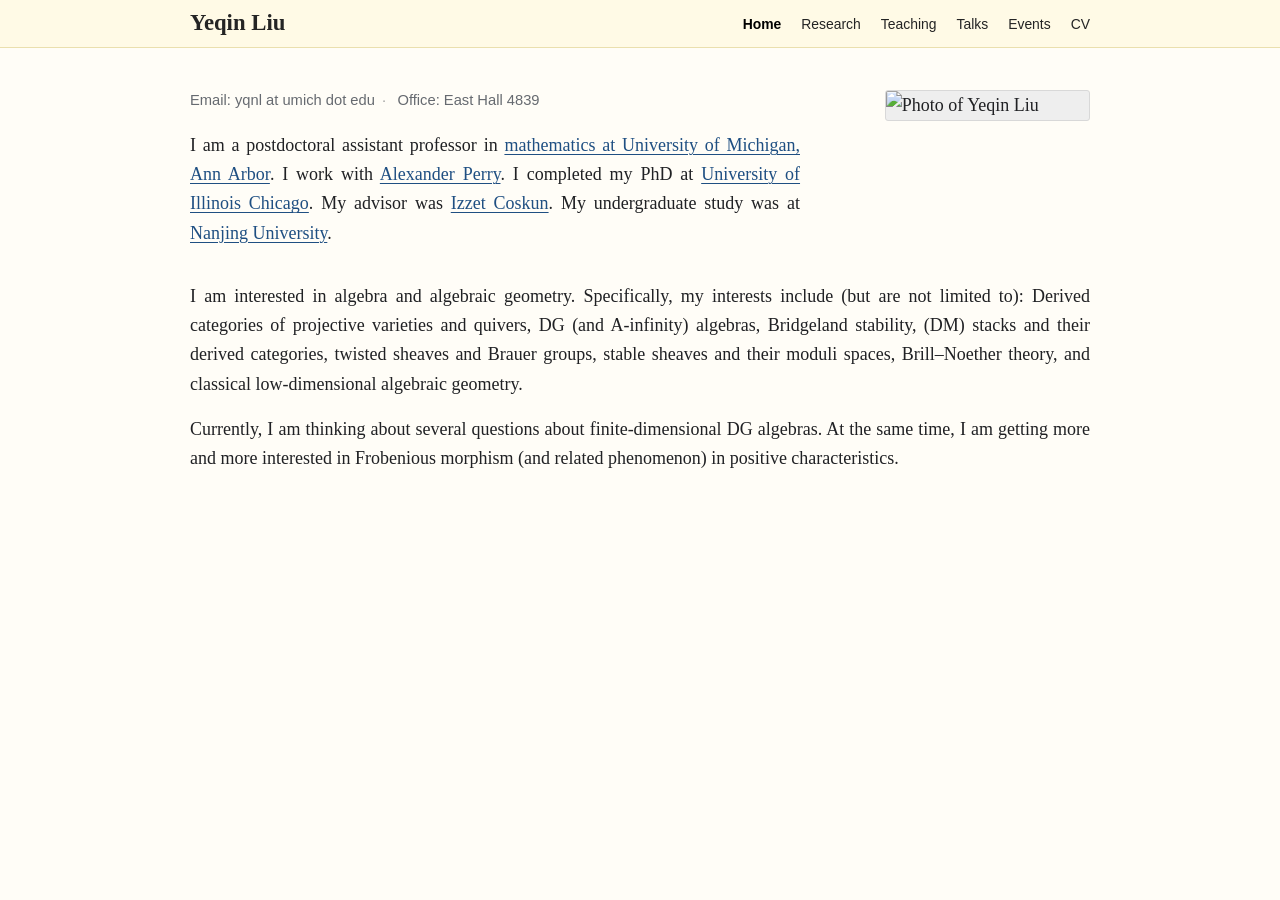
==== index.html @ 9d16bf1a "website Migration 1st draft" ====
<!doctype html>
<html lang="en">
<head>
  <meta charset="utf-8">
  <meta name="viewport" content="width=device-width, initial-scale=1">
  <meta name="description" content="Yeqin Liu — mathematics, algebraic geometry, derived categories, and DG algebras.">
  <title>Yeqin Liu</title>
  <link rel="stylesheet" href="assets/css/style.css">
</head>
<body>
<header class="site-header">
  <div class="header-inner">
    <a class="site-title" href="index.html">Yeqin Liu</a>
    <nav aria-label="Main navigation">
      <a href="index.html" aria-current="page">Home</a>
      <a href="research.html">Research</a>
      <a href="teaching.html">Teaching</a>
      <a href="talks.html">Talks</a>
      <a href="events.html">Events</a>
      <a href="files/cv.pdf">CV</a>
    </nav>
  </div>
</header>
<main>
  <section class="profile-top">
    <div class="profile-intro">
      <div class="contact">
        <span>Email: yqnl at umich dot edu</span><span class="sep">·</span>
        <span>Office: East Hall 4839</span>
      </div>
      <p>I am a postdoctoral assistant professor in <a href="https://lsa.umich.edu/math/">mathematics at University of Michigan, Ann Arbor</a>. I work with <a href="https://websites.umich.edu/~arper/">Alexander Perry</a>. I completed my PhD at <a href="https://mscs.uic.edu/">University of Illinois Chicago</a>. My advisor was <a href="https://homepages.math.uic.edu/~coskun/">Izzet Coskun</a>. My undergraduate study was at <a href="https://math.nju.edu.cn/">Nanjing University</a>.</p>
    </div>
    <div class="profile-photo-wrap">
      <img class="profile-photo" src="https://public.websites.umich.edu/~yqnl/files/photo.jpg" alt="Photo of Yeqin Liu">
    </div>
  </section>

  <section class="profile-lower">
    <p>I am interested in algebra and algebraic geometry. Specifically, my interests include (but are not limited to): Derived categories of projective varieties and quivers, DG (and A-infinity) algebras, Bridgeland stability, (DM) stacks and their derived categories, twisted sheaves and Brauer groups, stable sheaves and their moduli spaces, Brill–Noether theory, and classical low-dimensional algebraic geometry.</p>

    <p>Currently, I am thinking about several questions about finite-dimensional DG algebras. At the same time, I am getting more and more interested in Frobenious morphism (and related phenomenon) in positive characteristics.</p>
  </section>
</main>
</body>
</html>
---- assets/css/style.css ----
:root {
  --bg: #FFFDF7;
  --paper: #ffffff;
  --text: #202124;
  --muted: #666a70;
  --line: #dedede;
  --header-cream: #FFFAE6;
  --link: #1f4f82;
  --link-hover: #12395f;
  --max: 940px;
}

* { box-sizing: border-box; }
html { scroll-behavior: smooth; }
body {
  margin: 0;
  background: var(--bg);
  color: var(--text);
  font-family: Georgia, "Times New Roman", Times, serif;
  font-size: 18px;
  line-height: 1.62;
  -webkit-font-smoothing: antialiased;
}

a { color: var(--link); text-decoration-thickness: 1px; text-underline-offset: 0.14em; }
a:hover, a:focus { color: var(--link-hover); }

.site-header {
  position: sticky;
  top: 0;
  z-index: 1000;
  background: var(--header-cream);
  border-bottom: 1px solid #eadfae;
}
.header-inner {
  max-width: var(--max);
  margin: 0 auto;
  padding: .78rem 1.25rem .74rem;
  display: flex;
  align-items: center;
  justify-content: space-between;
  gap: 2rem;
}
.site-title {
  flex: 0 0 auto;
  color: #242424;
  font-family: Georgia, "Times New Roman", Times, serif;
  font-size: 1.42rem;
  font-weight: 600;
  line-height: 1;
  text-decoration: none;
  white-space: nowrap;
}
.site-title:hover, .site-title:focus { color: #000; }
nav {
  width: auto;
  display: flex;
  flex-wrap: wrap;
  justify-content: flex-end;
  column-gap: 1.25rem;
  row-gap: .45rem;
  font-family: -apple-system, BlinkMacSystemFont, "Segoe UI", sans-serif;
  font-size: .87rem;
}
nav a { text-decoration: none; color: #242424; }
nav a:hover, nav a:focus { color: #000; }
nav a[aria-current="page"] { color: #000; font-weight: 700; }

main {
  max-width: var(--max);
  margin: 0 auto;
  padding: 2.4rem 1.25rem 3.2rem;
}

h1, h2, h3 { line-height: 1.24; font-weight: 600; }
h1 { font-size: 2rem; margin: 0 0 1.2rem; }
h2 { font-size: 1.35rem; margin: 2.25rem 0 .8rem; border-bottom: 1px solid var(--line); padding-bottom: .28rem; }
h3 { font-size: 1.08rem; margin: 1.5rem 0 .35rem; }
p { margin: 0 0 1rem; }
main p {
  text-align: justify;
  text-justify: inter-word;
  hyphens: auto;
}

.profile-top {
  display: grid;
  grid-template-columns: minmax(0, 610px) 205px;
  gap: clamp(2.5rem, 8vw, 5.3rem);
  align-items: start;
}
.profile-intro { min-width: 0; }
.profile-photo-wrap {
  display: flex;
  justify-content: flex-end;
  padding-top: .2rem;
}
.profile-photo {
  display: block;
  width: 100%;
  max-width: 205px;
  height: auto;
  border-radius: 3px;
  border: 1px solid #d8d8d8;
  background: #eee;
}
.profile-lower {
  margin-top: 1.15rem;
}
.contact {
  margin: .15rem 0 1.15rem;
  text-align: left;
  color: var(--muted);
  font-family: -apple-system, BlinkMacSystemFont, "Segoe UI", sans-serif;
  font-size: .92rem;
}
.contact span { white-space: nowrap; }
.sep { margin: 0 .45rem; color: #a2a2a2; }

ol.entries, ul.entries { padding-left: 1.45rem; }
.entries li { margin: 0 0 1rem; padding-left: .15rem; }
.entry-title { font-weight: 600; }
.entry-meta, .coauthors { color: var(--muted); font-size: .94em; }
.entry-meta { margin-top: .1rem; }
.coauthors { margin-top: .08rem; }

.compact-list li { margin-bottom: .45rem; }
.note { color: var(--muted); font-size: .92rem; }

@media (max-width: 720px) {
  body { font-size: 17px; }
  .header-inner {
    padding-top: .72rem;
    padding-bottom: .7rem;
    gap: 1rem;
  }
  .site-title { font-size: 1.24rem; }
  nav { column-gap: .9rem; row-gap: .45rem; font-size: .82rem; }
  .profile-top { grid-template-columns: 1fr; gap: 1.4rem; }
  .profile-photo-wrap { justify-content: flex-start; padding-top: 0; }
  .profile-photo { width: min(190px, 62vw); }
  .profile-lower { margin-top: .4rem; }
  main { padding-top: 1.75rem; }
}

@media print {
  body { background: #fff; font-size: 11pt; }
  .site-header { display: none; }
  main { max-width: none; padding: 0; }
  a { color: #000; text-decoration: none; }
}
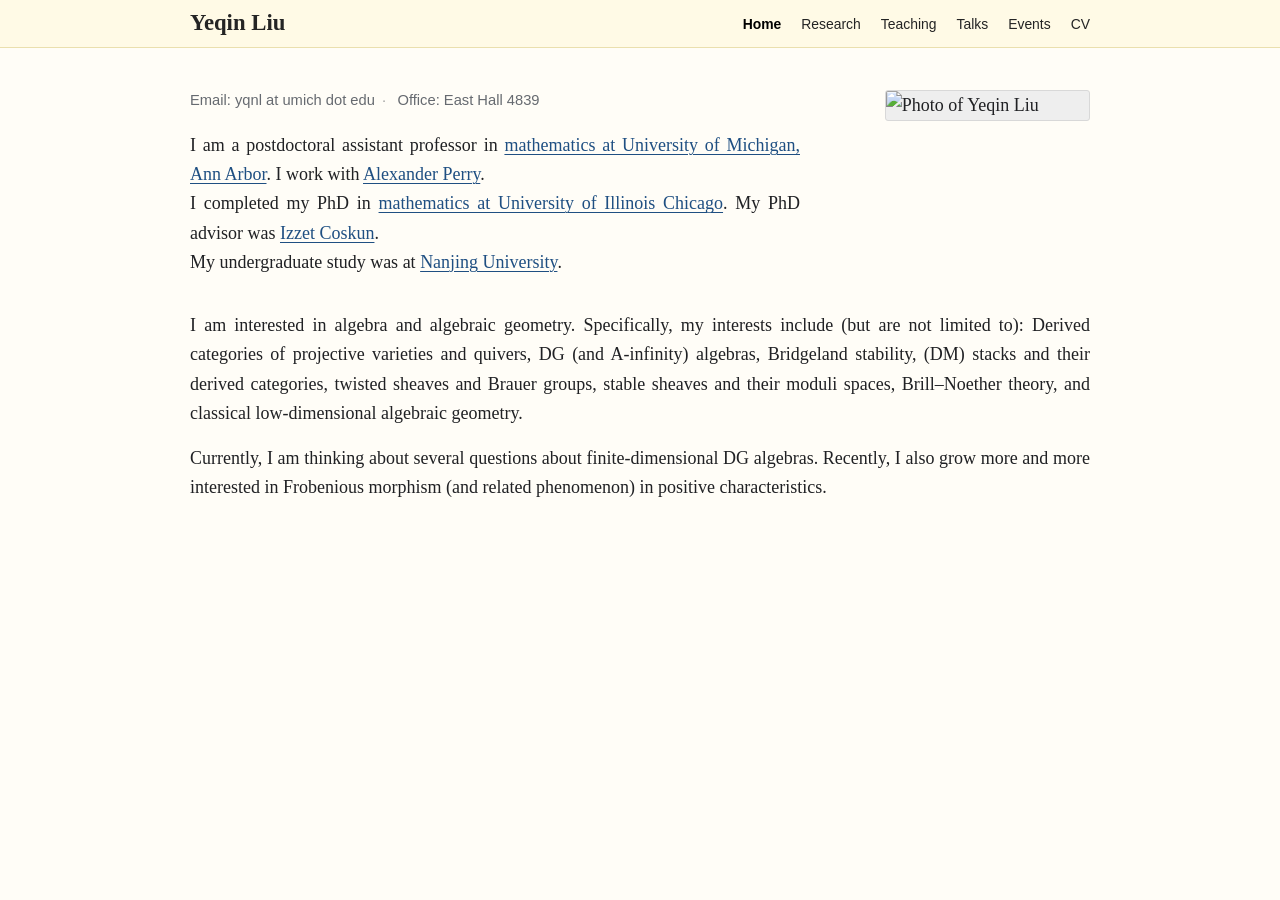
==== commit 7664009f: "Add files via upload" ====
--- a/index.html
+++ b/index.html
@@ -28,7 +28,11 @@
         <span>Email: yqnl at umich dot edu</span><span class="sep">·</span>
         <span>Office: East Hall 4839</span>
       </div>
-      <p>I am a postdoctoral assistant professor in <a href="https://lsa.umich.edu/math/">mathematics at University of Michigan, Ann Arbor</a>. I work with <a href="https://websites.umich.edu/~arper/">Alexander Perry</a>. I completed my PhD at <a href="https://mscs.uic.edu/">University of Illinois Chicago</a>. My advisor was <a href="https://homepages.math.uic.edu/~coskun/">Izzet Coskun</a>. My undergraduate study was at <a href="https://math.nju.edu.cn/">Nanjing University</a>.</p>
+      <p>I am a postdoctoral assistant professor in <a href="https://lsa.umich.edu/math/">mathematics at University of Michigan, Ann Arbor</a>. I work with <a href="https://websites.umich.edu/~arper/">Alexander Perry</a>. 
+      <br>  
+      I completed my PhD in <a href="https://mscs.uic.edu/">mathematics at University of Illinois Chicago</a>. My PhD advisor was <a href="https://homepages.math.uic.edu/~coskun/">Izzet Coskun</a>. 
+      <br>
+      My undergraduate study was at <a href="https://math.nju.edu.cn/">Nanjing University</a>.</p>
     </div>
     <div class="profile-photo-wrap">
       <img class="profile-photo" src="https://public.websites.umich.edu/~yqnl/files/photo.jpg" alt="Photo of Yeqin Liu">
@@ -38,7 +42,7 @@
   <section class="profile-lower">
     <p>I am interested in algebra and algebraic geometry. Specifically, my interests include (but are not limited to): Derived categories of projective varieties and quivers, DG (and A-infinity) algebras, Bridgeland stability, (DM) stacks and their derived categories, twisted sheaves and Brauer groups, stable sheaves and their moduli spaces, Brill–Noether theory, and classical low-dimensional algebraic geometry.</p>
 
-    <p>Currently, I am thinking about several questions about finite-dimensional DG algebras. At the same time, I am getting more and more interested in Frobenious morphism (and related phenomenon) in positive characteristics.</p>
+    <p>Currently, I am thinking about several questions about finite-dimensional DG algebras. Recently, I also grow more and more interested in Frobenious morphism (and related phenomenon) in positive characteristics.</p>
   </section>
 </main>
 </body>
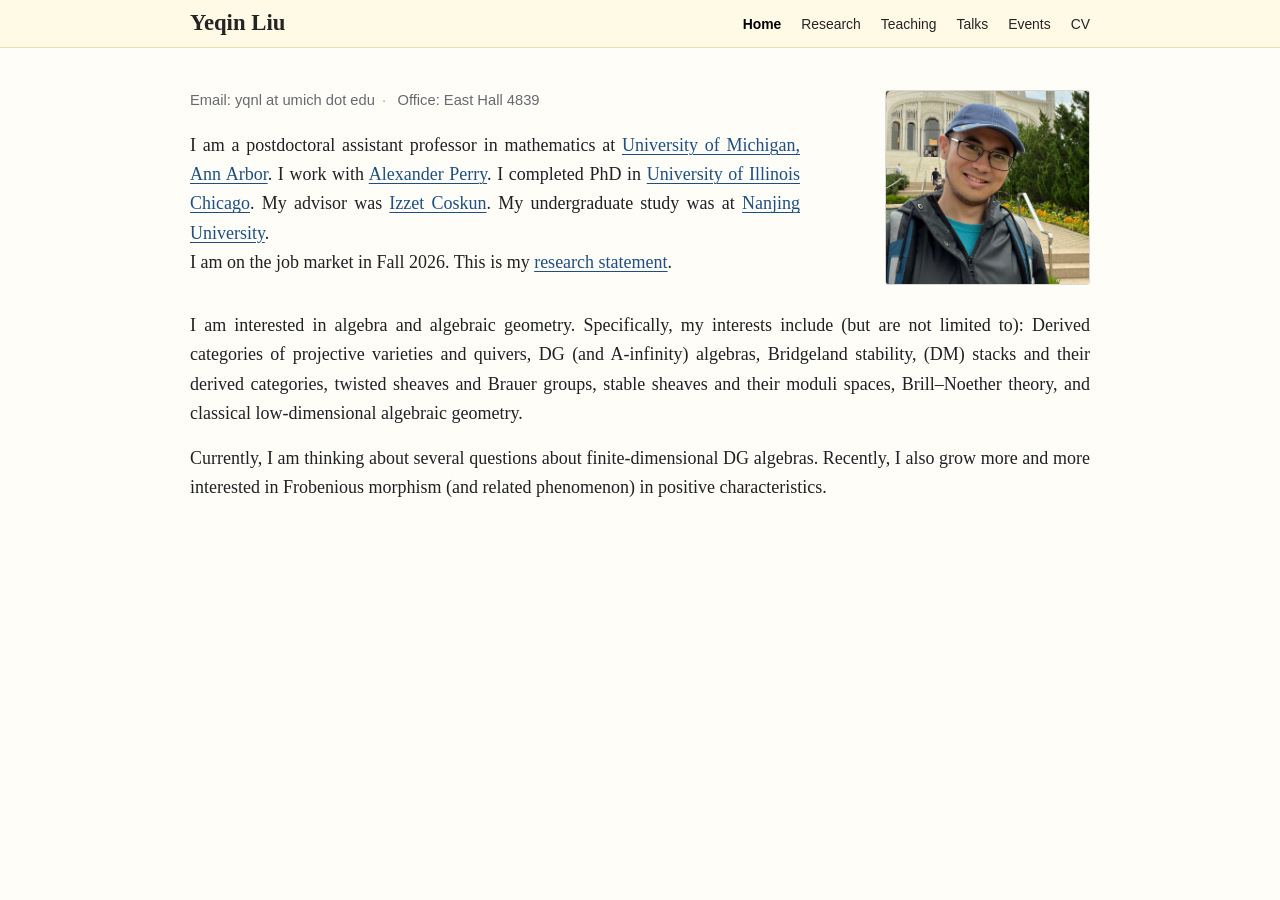
==== commit d7b1b7f6: "Add files via upload" ====
--- a/index.html
+++ b/index.html
@@ -28,14 +28,16 @@
         <span>Email: yqnl at umich dot edu</span><span class="sep">·</span>
         <span>Office: East Hall 4839</span>
       </div>
-      <p>I am a postdoctoral assistant professor in <a href="https://lsa.umich.edu/math/">mathematics at University of Michigan, Ann Arbor</a>. I work with <a href="https://websites.umich.edu/~arper/">Alexander Perry</a>. 
-      <br>  
-      I completed my PhD in <a href="https://mscs.uic.edu/">mathematics at University of Illinois Chicago</a>. My PhD advisor was <a href="https://homepages.math.uic.edu/~coskun/">Izzet Coskun</a>. 
+      <p>I am a postdoctoral assistant professor in mathematics at <a href="https://lsa.umich.edu/math/">University of Michigan, Ann Arbor</a>. I work with <a href="https://websites.umich.edu/~arper/">Alexander Perry</a>.  
+      I completed PhD in <a href="https://mscs.uic.edu/">University of Illinois Chicago</a>. My advisor was <a href="https://homepages.math.uic.edu/~coskun/">Izzet Coskun</a>. 
+      My undergraduate study was at <a href="https://math.nju.edu.cn/">Nanjing University</a>.
       <br>
-      My undergraduate study was at <a href="https://math.nju.edu.cn/">Nanjing University</a>.</p>
+      I am on the job market in Fall 2026. This is my <a href="files/Research_statement.pdf">research statement</a>.
+      </p>
     </div>
     <div class="profile-photo-wrap">
-      <img class="profile-photo" src="https://public.websites.umich.edu/~yqnl/files/photo.jpg" alt="Photo of Yeqin Liu">
+      <img class="profile-photo" src="files/photo.jpg" alt="Photo of Yeqin Liu"
+      style="width: 100%; height: auto;">
     </div>
   </section>
 
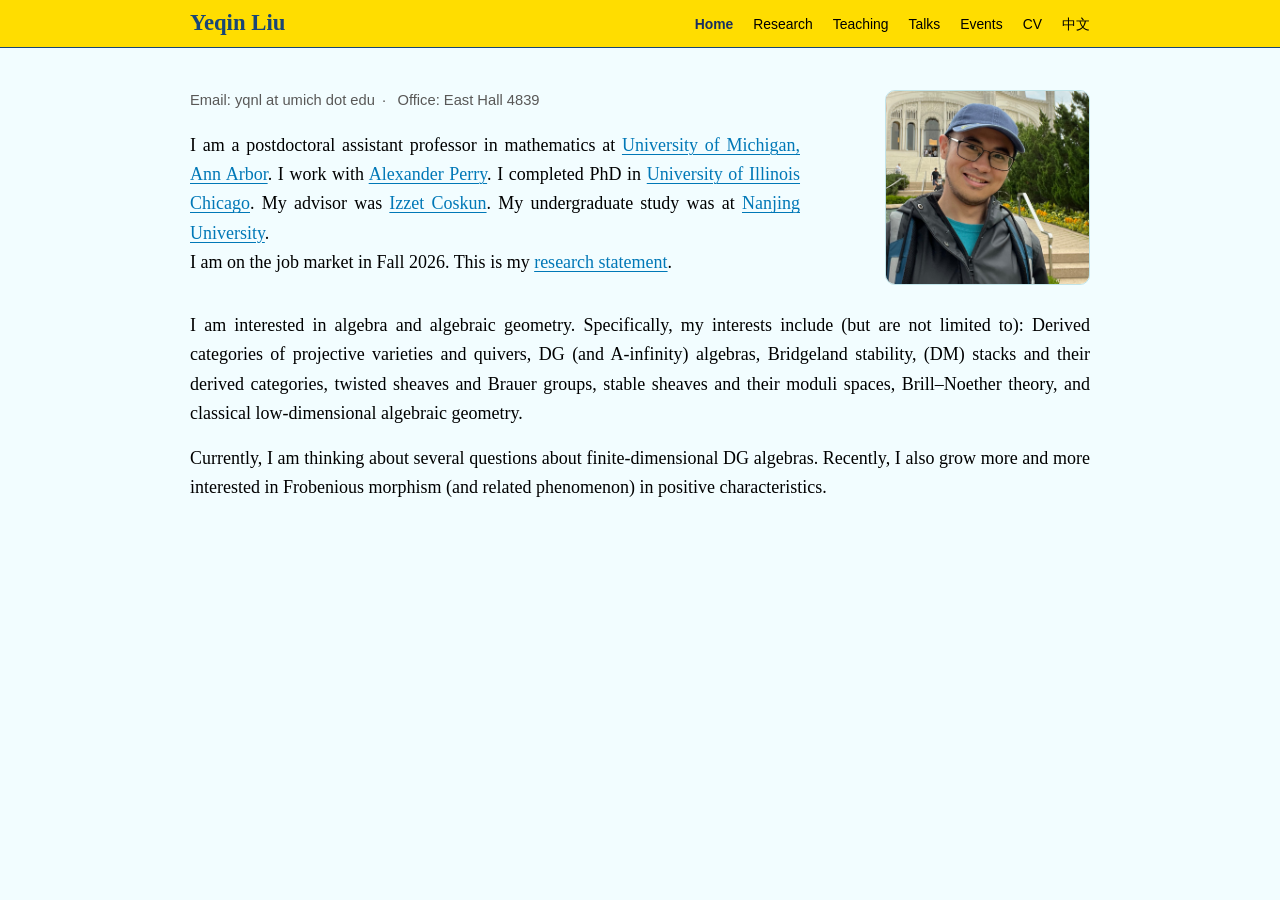
==== commit 55f70adc: "Add Chinese website with matching typography and language links" ====
--- a/index.html
+++ b/index.html
@@ -18,6 +18,7 @@
       <a href="talks.html">Talks</a>
       <a href="events.html">Events</a>
       <a href="files/cv.pdf">CV</a>
+      <a href="zh/index.html" lang="zh-CN" hreflang="zh-CN">中文</a>
     </nav>
   </div>
 </header>
--- a/assets/css/style.css
+++ b/assets/css/style.css
@@ -1,12 +1,16 @@
 :root {
-  --bg: #FFFDF7;
+  /* Custom palette based on Leafy Lake; link blue is darkened for text contrast. */
+  --bg: #f2fdff;
   --paper: #ffffff;
-  --text: #202124;
-  --muted: #666a70;
-  --line: #dedede;
-  --header-cream: #FFFAE6;
-  --link: #1f4f82;
-  --link-hover: #12395f;
+  --text: #000000;
+  --muted: #595857;
+  --line: #c1e4e9;
+  --header-bg: #ffdd00;
+  --accent: #194676;
+  --nav-active: #192f60;
+  --link: #0078b7;
+  --link-hover: #000000;
+  --link-hover-bg: #ffff00;
   --max: 940px;
 }
 
@@ -23,14 +27,16 @@
 }
 
 a { color: var(--link); text-decoration-thickness: 1px; text-underline-offset: 0.14em; }
-a:hover, a:focus { color: var(--link-hover); }
+a:hover, a:focus-visible { color: var(--link-hover); background-color: var(--link-hover-bg); border-radius: .4em; }
+a:focus-visible { outline: 2px solid var(--link); outline-offset: 3px; }
+::selection { background: #007bbb; color: #ffffff; }
 
 .site-header {
   position: sticky;
   top: 0;
   z-index: 1000;
-  background: var(--header-cream);
-  border-bottom: 1px solid #eadfae;
+  background: var(--header-bg);
+  border-bottom: 1px solid var(--accent);
 }
 .header-inner {
   max-width: var(--max);
@@ -43,7 +49,7 @@
 }
 .site-title {
   flex: 0 0 auto;
-  color: #242424;
+  color: var(--accent);
   font-family: Georgia, "Times New Roman", Times, serif;
   font-size: 1.42rem;
   font-weight: 600;
@@ -51,7 +57,7 @@
   text-decoration: none;
   white-space: nowrap;
 }
-.site-title:hover, .site-title:focus { color: #000; }
+.site-title:hover, .site-title:focus { color: var(--text); }
 nav {
   width: auto;
   display: flex;
@@ -62,9 +68,9 @@
   font-family: -apple-system, BlinkMacSystemFont, "Segoe UI", sans-serif;
   font-size: .87rem;
 }
-nav a { text-decoration: none; color: #242424; }
-nav a:hover, nav a:focus { color: #000; }
-nav a[aria-current="page"] { color: #000; font-weight: 700; }
+nav a { text-decoration: none; color: var(--text); }
+nav a:hover, nav a:focus { color: var(--nav-active); }
+nav a[aria-current="page"] { color: var(--nav-active); font-weight: 700; }
 
 main {
   max-width: var(--max);
@@ -72,7 +78,7 @@
   padding: 2.4rem 1.25rem 3.2rem;
 }
 
-h1, h2, h3 { line-height: 1.24; font-weight: 600; }
+h1, h2, h3 { color: var(--accent); line-height: 1.24; font-weight: 600; }
 h1 { font-size: 2rem; margin: 0 0 1.2rem; }
 h2 { font-size: 1.35rem; margin: 2.25rem 0 .8rem; border-bottom: 1px solid var(--line); padding-bottom: .28rem; }
 h3 { font-size: 1.08rem; margin: 1.5rem 0 .35rem; }
@@ -100,9 +106,9 @@
   width: 100%;
   max-width: 205px;
   height: auto;
-  border-radius: 3px;
-  border: 1px solid #d8d8d8;
-  background: #eee;
+  border-radius: 10px;
+  border: 1px solid var(--line);
+  background: #eaf4fc;
 }
 .profile-lower {
   margin-top: 1.15rem;
@@ -115,7 +121,7 @@
   font-size: .92rem;
 }
 .contact span { white-space: nowrap; }
-.sep { margin: 0 .45rem; color: #a2a2a2; }
+.sep { margin: 0 .45rem; color: var(--muted); }
 
 ol.entries, ul.entries { padding-left: 1.45rem; }
 .entries li { margin: 0 0 1rem; padding-left: .15rem; }
@@ -126,6 +132,14 @@
 
 .compact-list li { margin-bottom: .45rem; }
 .note { color: var(--muted); font-size: .92rem; }
+
+html:lang(zh-CN) body, html:lang(zh-CN) .site-title {
+  font-family: Georgia, "Times New Roman", "Songti SC", "Noto Serif CJK SC", "Source Han Serif SC", SimSun, serif;
+}
+html:lang(zh-CN) nav, html:lang(zh-CN) .contact {
+  font-family: -apple-system, BlinkMacSystemFont, "Segoe UI", "PingFang SC", "Microsoft YaHei", "Noto Sans CJK SC", sans-serif;
+}
+html:lang(zh-CN) main p { text-justify: inter-character; hyphens: none; }
 
 @media (max-width: 720px) {
   body { font-size: 17px; }
